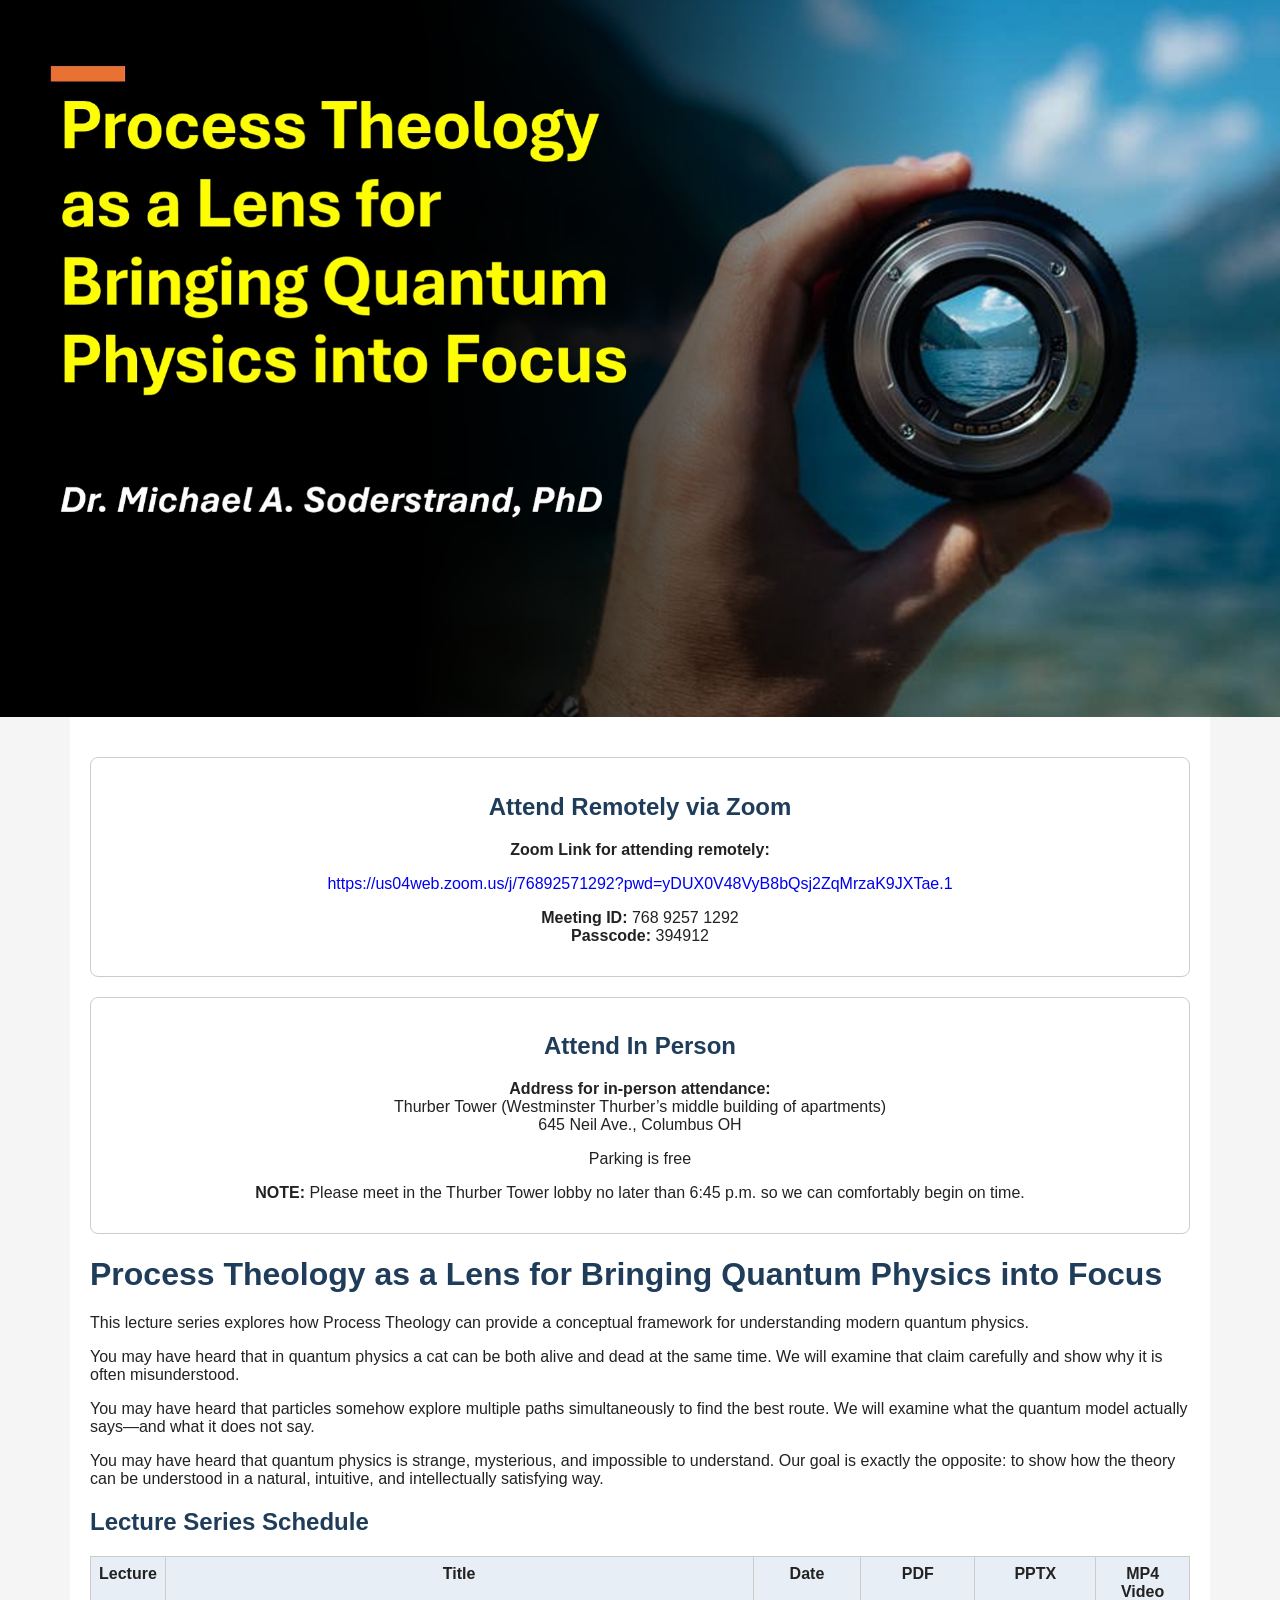
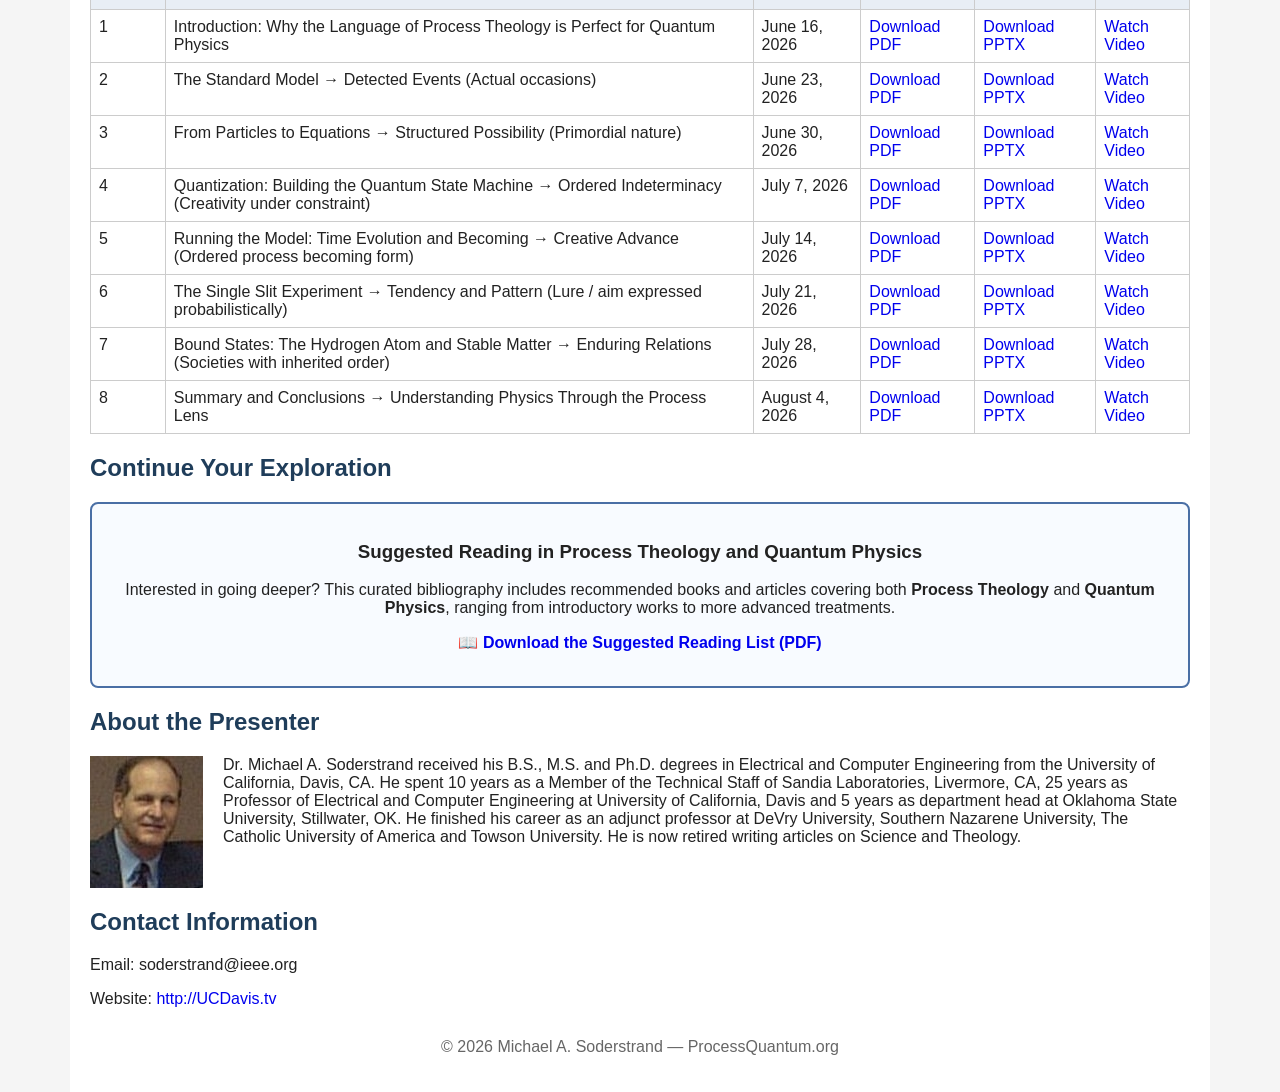
==== index1.html @ 41ed68d9 "Add lecture 8 video" ====
<!DOCTYPE html>
<html lang="en">
<head>
<meta charset="UTF-8">
<meta name="viewport" content="width=device-width, initial-scale=1.0">
<title>Process Theology as a Lens for Bringing Quantum Physics into Focus</title>
<link rel="stylesheet" href="style.css">
<script>
function comingSoon() {
  alert("Materials for this lecture are not yet available. Please check back soon.");
}
function videoSoon() {
  alert("Video recording coming soon.");
}
</script>
</head>
<body>
<header class="hero">
  <img src="images/banner.jpg" alt="Process Theology Banner">
</header>

<div class="container">

<div style="text-align:center; margin:20px 0; padding:15px; border:1px solid #ccc; border-radius:8px;">
  <h2>Attend Remotely via Zoom</h2>

  <p><strong>Zoom Link for attending remotely:</strong></p>

  <p>
    <a href="https://us04web.zoom.us/j/76892571292?pwd=yDUX0V48VyB8bQsj2ZqMrzaK9JXTae.1" target="_blank">
      https://us04web.zoom.us/j/76892571292?pwd=yDUX0V48VyB8bQsj2ZqMrzaK9JXTae.1
    </a>
  </p>

  <p>
    <strong>Meeting ID:</strong> 768 9257 1292<br>
    <strong>Passcode:</strong> 394912
  </p>
</div>

<div style="text-align:center; margin:20px 0; padding:15px; border:1px solid #ccc; border-radius:8px;">
  <h2>Attend In Person</h2>

  <p>
    <strong>Address for in-person attendance:</strong><br>
    Thurber Tower (Westminster Thurber’s middle building of apartments)<br>
    645 Neil Ave., Columbus OH
  </p>

  <p>Parking is free</p>

  <p>
    <strong>NOTE:</strong> Please meet in the Thurber Tower lobby no later than
    6:45 p.m. so we can comfortably begin on time.
  </p>
</div>

<h1>Process Theology as a Lens for Bringing Quantum Physics into Focus</h1>

<p>This lecture series explores how Process Theology can provide a conceptual framework for understanding modern quantum physics.</p>

<p>You may have heard that in quantum physics a cat can be both alive and dead at the same time. We will examine that claim carefully and show why it is often misunderstood.</p>

<p>You may have heard that particles somehow explore multiple paths simultaneously to find the best route. We will examine what the quantum model actually says—and what it does not say.</p>

<p>You may have heard that quantum physics is strange, mysterious, and impossible to understand. Our goal is exactly the opposite: to show how the theory can be understood in a natural, intuitive, and intellectually satisfying way.</p>

<h2>Lecture Series Schedule</h2>

<table>
<tr>
<th>Lecture</th><th>Title</th><th>Date</th><th>PDF</th><th>PPTX</th><th>MP4 Video</th>
</tr>

<tr>
<td>1</td>
<td>Introduction: Why the Language of Process Theology is Perfect for Quantum Physics</td>
<td>June 16, 2026</td>
<td><a href="lectures/lecture01.pdf">Download PDF</a></td>
<td><a href="lectures/lecture01.pptx">Download PPTX</a></td>
<td><a href="lectures/lecture01.html">Watch Video</a></td>
</tr>

<tr>
<td>2</td>
<td>The Standard Model → Detected Events (Actual occasions)</td>
<td>June 23, 2026</td>
<td><a href="lectures/lecture02.pdf">Download PDF</a></td>
<td><a href="lectures/lecture02.pptx">Download PPTX</a></td>
<td><a href="lectures/lecture02.html">Watch Video</a></td>
</tr>

<tr><td>3</td><td>From Particles to Equations → Structured Possibility (Primordial nature)</td><td>June 30, 2026</td>
<td><a href="lectures/lecture03.pdf">Download PDF</a></td>
<td><a href="lectures/lecture03.pptx">Download PPTX</a></td>
<td><a href="lectures/lecture03.html">Watch Video</a></td>

<tr>
<td>4</td>
<td>Quantization: Building the Quantum State Machine → Ordered Indeterminacy (Creativity under constraint)</td>
<td>July 7, 2026</td>
<td><a href="lectures/lecture04.pdf">Download PDF</a></td>
<td><a href="lectures/lecture04.pptx">Download PPTX</a></td>
<td><a href="lectures/lecture04.html">Watch Video</a></td>

</tr>
  
<tr><td>5</td><td>Running the Model: Time Evolution and Becoming → Creative Advance (Ordered process becoming form)</td><td>July 14, 2026</td>
<td><a href="lectures/lecture05.pdf">Download PDF</a></td>
<td><a href="lectures/lecture05.pptx">Download PPTX</a></td>
<td><a href="lectures/lecture05.html">Watch Video</a></td>
</tr>


<tr>
<td>6</td>
<td>The Single Slit Experiment → Tendency and Pattern (Lure / aim expressed probabilistically)</td>
<td>July 21, 2026</td>
<td><a href="lectures/lecture06.pdf">Download PDF</a></td>
<td><a href="lectures/lecture06.pptx">Download PPTX</a></td>
<td><a href="lectures/lecture06.html">Watch Video</a></td>
</tr>
<tr><td>7</td><td>Bound States: The Hydrogen Atom and Stable Matter → Enduring Relations (Societies with inherited order)</td><td>July 28, 2026</td><td><a href="lectures/lecture07.pdf">Download PDF</a></td><td><a href="lectures/lecture07.pptx">Download PPTX</a></td><td><a href="lectures/lecture07.html">Watch Video</a></td></tr>

<tr><td>8</td><td>Summary and Conclusions → Understanding Physics Through the Process Lens</td><td>August 4, 2026</td><td><a href="lectures/lecture08.pdf">Download PDF</a></td><td><a href="lectures/lecture08.pptx">Download PPTX</a></td><td><a href="#" onclick="videoSoon();return false;">Watch Video</a></td></tr>
</table>


<h2>Continue Your Exploration</h2>

<div style="text-align:center; margin:20px 0; padding:18px; border:2px solid #4a6fa5; border-radius:8px; background-color:#f8fbff;">
  <h3>Suggested Reading in Process Theology and Quantum Physics</h3>
  <p>
    Interested in going deeper? This curated bibliography includes recommended books and articles
    covering both <strong>Process Theology</strong> and <strong>Quantum Physics</strong>, ranging from
    introductory works to more advanced treatments.
  </p>
  <p>
    <a href="lectures/readings.pdf"><strong>📖 Download the Suggested Reading List (PDF)</strong></a>
  </p>
</div>


<h2>About the Presenter</h2>
<div class="bio">
<img src="images/michael.jpg" alt="Michael Soderstrand">
<p>Dr. Michael A. Soderstrand received his B.S., M.S. and Ph.D. degrees in Electrical and Computer Engineering from the University of California, Davis, CA. He spent 10 years as a Member of the Technical Staff of Sandia Laboratories, Livermore, CA, 25 years as Professor of Electrical and Computer Engineering at University of California, Davis and 5 years as department head at Oklahoma State University, Stillwater, OK. He finished his career as an adjunct professor at DeVry University, Southern Nazarene University, The Catholic University of America and Towson University. He is now retired writing articles on Science and Theology.</p>
</div>

<h2>Contact Information</h2>
<p>Email: soderstrand@ieee.org</p>
  <p>Website: <a href="http://UCDavis.tv" target="_blank">http://UCDavis.tv</a></p>

<footer>
<p>© 2026 Michael A. Soderstrand — ProcessQuantum.org</p>
</footer>
</div>
</body>
</html>
---- style.css ----
body{font-family:Arial,sans-serif;margin:0;background:#f5f5f5;color:#222;}
.hero img{width:100%;display:block;}
.container{max-width:1100px;margin:auto;padding:20px;background:white;}
h1,h2{color:#1f3d5a;}
table{width:100%;border-collapse:collapse;}
th,td{border:1px solid #ccc;padding:8px;vertical-align:top;}
th{background:#e8eef5;}
.bio{display:flex;gap:20px;align-items:flex-start;}
.bio img{width:127px;height:auto;}
.bio p{margin-top:0;}
footer{margin-top:30px;text-align:center;color:#666;}
a{text-decoration:none;}
a:hover{text-decoration:underline;}
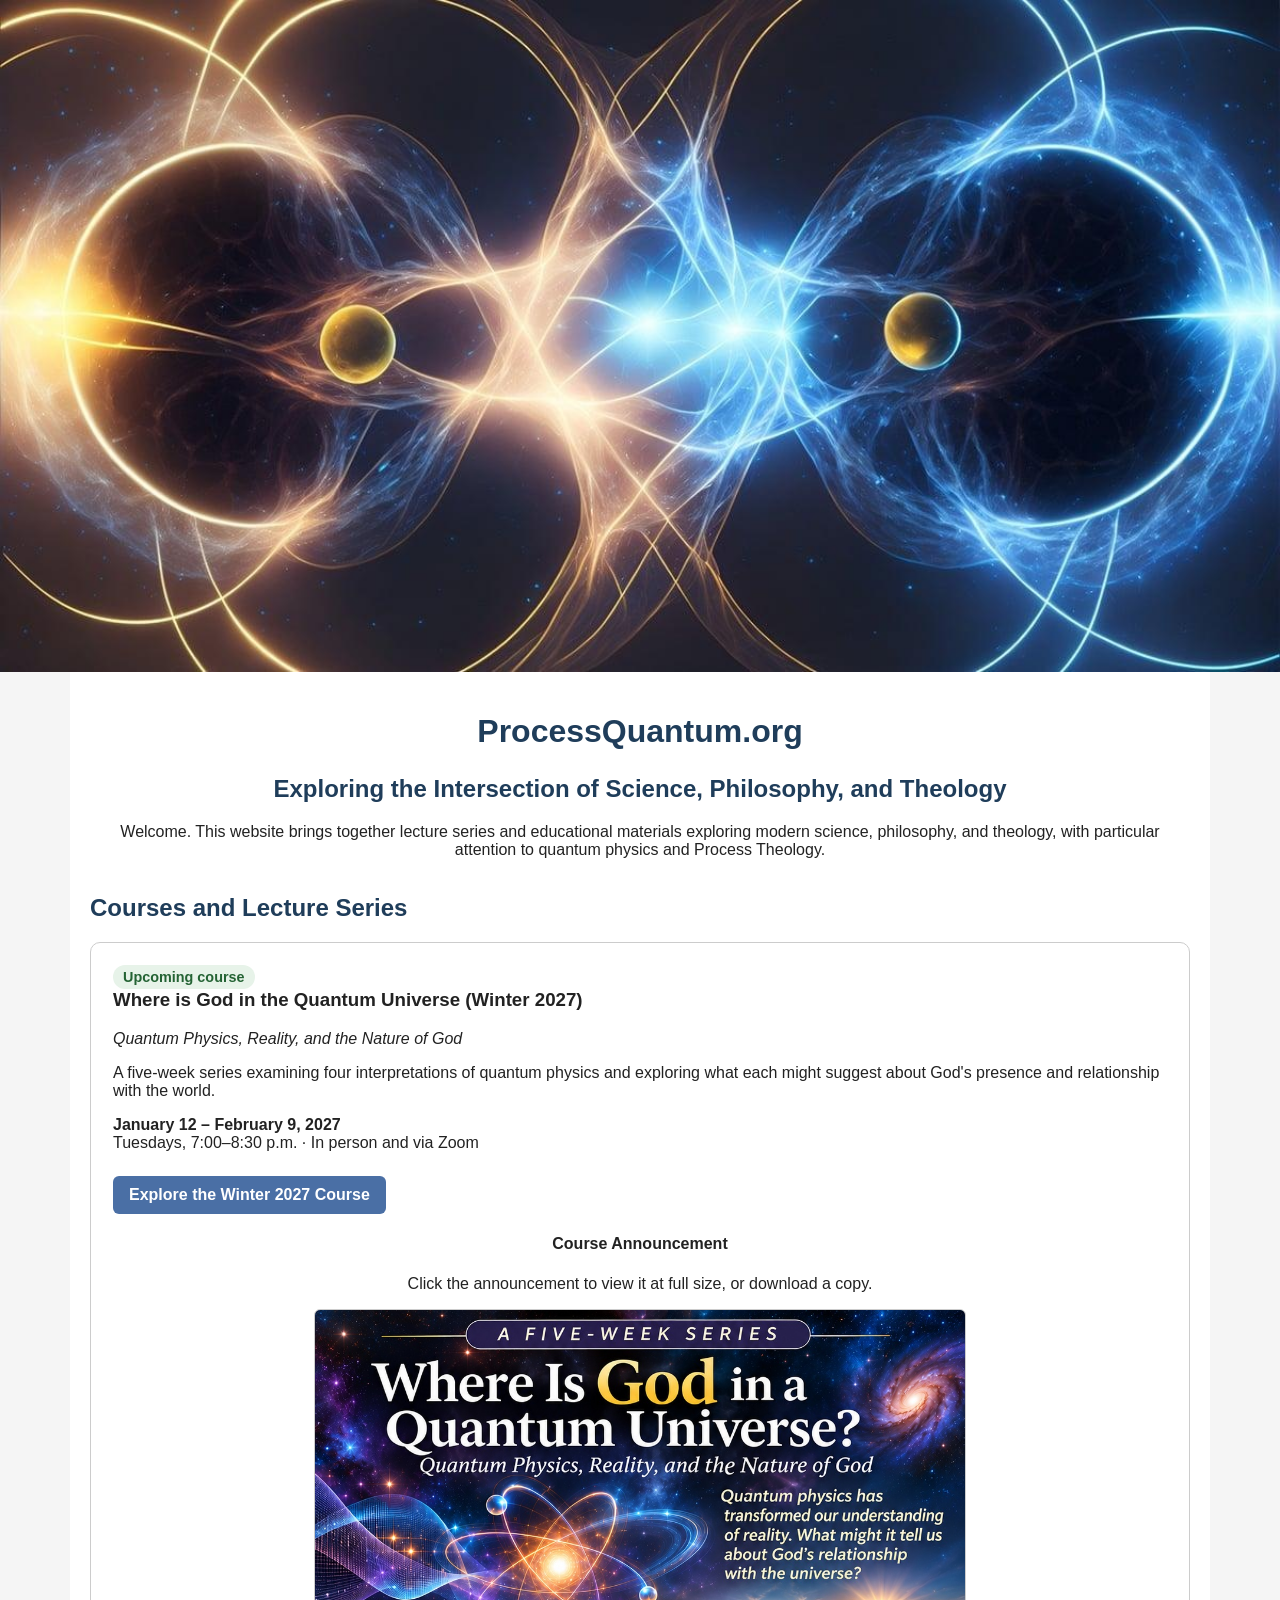
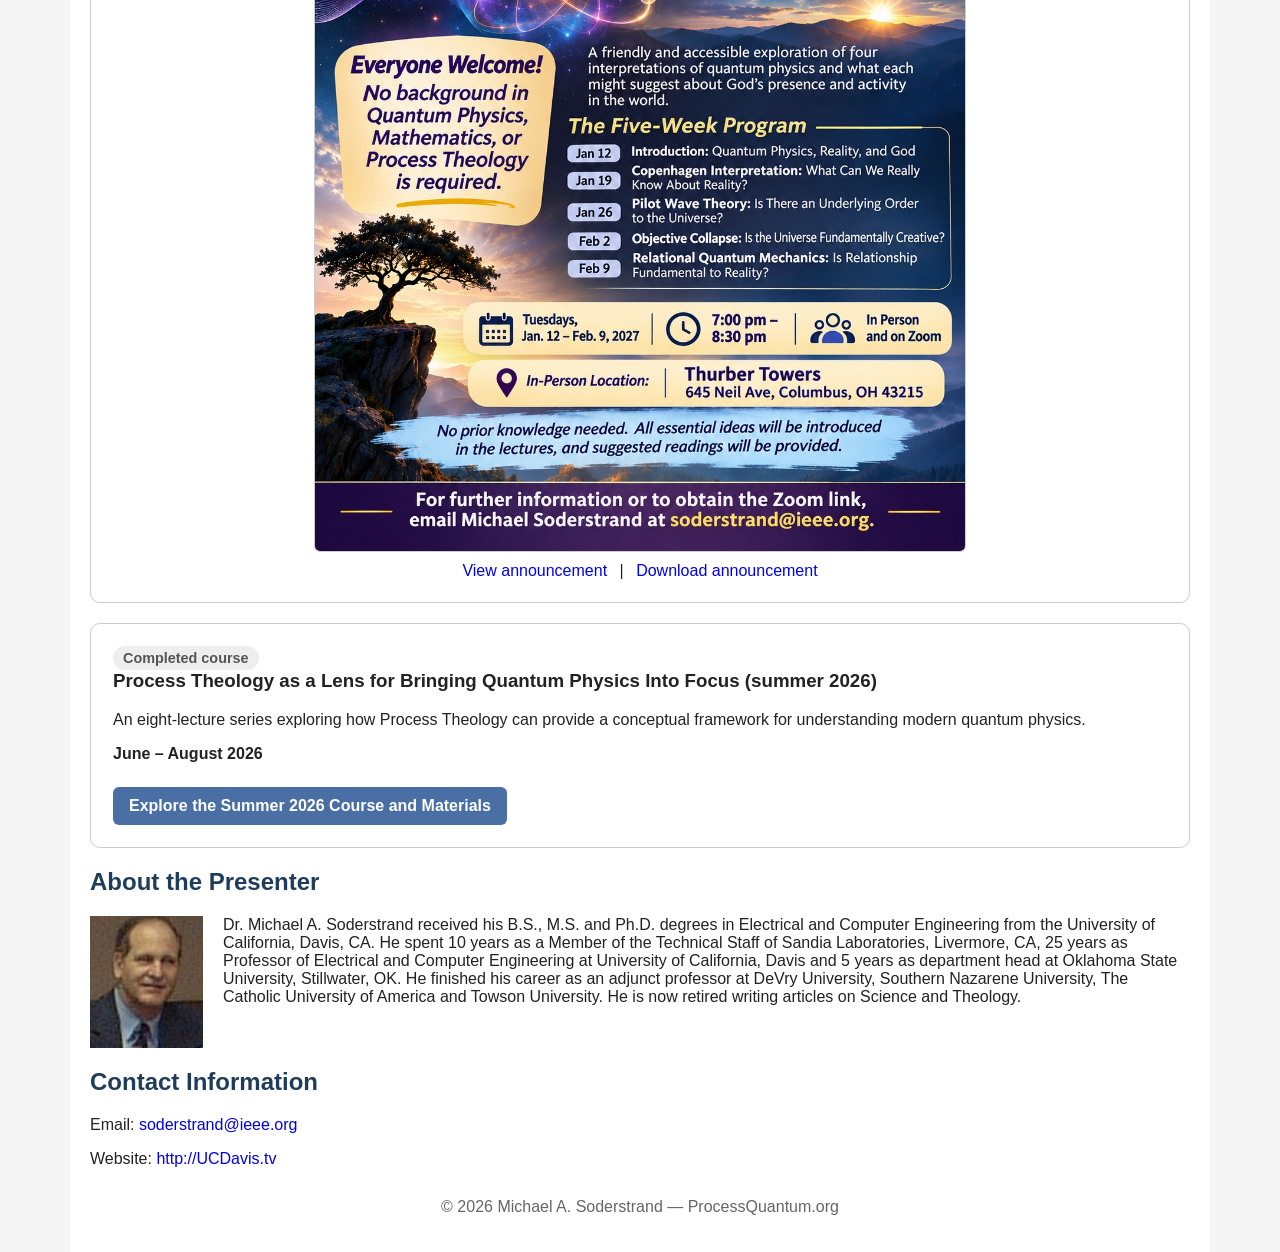
==== commit 24fdf1e2: "Add new course" ====
--- a/index1.html
+++ b/index1.html
@@ -1,160 +1,77 @@
-
 <!DOCTYPE html>
 <html lang="en">
 <head>
 <meta charset="UTF-8">
 <meta name="viewport" content="width=device-width, initial-scale=1.0">
-<title>Process Theology as a Lens for Bringing Quantum Physics into Focus</title>
+<title>ProcessQuantum.org | Science, Philosophy, and Theology</title>
 <link rel="stylesheet" href="style.css">
-<script>
-function comingSoon() {
-  alert("Materials for this lecture are not yet available. Please check back soon.");
-}
-function videoSoon() {
-  alert("Video recording coming soon.");
-}
-</script>
+<style>
+.course-card { border: 1px solid #ccc; border-radius: 10px; padding: 22px; margin: 20px 0; background: #fff; }
+.course-card h3 { margin-top: 0; }
+.course-card p:last-child { margin-bottom: 0; }
+.course-link { display: inline-block; margin-top: 8px; padding: 10px 16px; border-radius: 6px; background: #4a6fa5; color: white; text-decoration: none; font-weight: bold; }
+.course-link:hover { background: #36577f; }
+.intro { text-align: center; margin: 25px 0 35px; }
+.status { display: inline-block; padding: 4px 10px; border-radius: 14px; background: #e7f3e9; color: #246334; font-size: .9em; font-weight: bold; }
+.status-archive { background: #eee; color: #555; }
+.announcement { margin-top: 18px; text-align: center; }
+.announcement img { display: block; width: 100%; max-width: 650px; height: auto; margin: 10px auto; border: 1px solid #ccc; border-radius: 6px; }
+.announcement-actions { margin-top: 10px; }
+.announcement-actions a { margin: 0 8px; }
+</style>
 </head>
 <body>
 <header class="hero">
-  <img src="images/banner.jpg" alt="Process Theology Banner">
+  <img src="images/banner.jpg" alt="Process Theology and Quantum Physics">
 </header>
+<div class="container">
+  <h1 style="text-align:center;">ProcessQuantum.org</h1>
+  <div class="intro">
+    <h2>Exploring the Intersection of Science, Philosophy, and Theology</h2>
+    <p>Welcome. This website brings together lecture series and educational materials exploring modern science, philosophy, and theology, with particular attention to quantum physics and Process Theology.</p>
+  </div>
 
-<div class="container">
+  <h2>Courses and Lecture Series</h2>
 
-<div style="text-align:center; margin:20px 0; padding:15px; border:1px solid #ccc; border-radius:8px;">
-  <h2>Attend Remotely via Zoom</h2>
+  <section class="course-card">
+    <span class="status">Upcoming course</span>
+    <h3>Where is God in the Quantum Universe (Winter 2027)</h3>
+    <p><em>Quantum Physics, Reality, and the Nature of God</em></p>
+    <p>A five-week series examining four interpretations of quantum physics and exploring what each might suggest about God's presence and relationship with the world.</p>
+    <p><strong>January 12 – February 9, 2027</strong><br> Tuesdays, 7:00–8:30 p.m. · In person and via Zoom</p>
+    <a class="course-link" href="winter-2027.html">Explore the Winter 2027 Course</a>
+    <div class="announcement">
+      <h4>Course Announcement</h4>
+      <p>Click the announcement to view it at full size, or download a copy.</p>
+      <a href="images/announcement.jpg" target="_blank" rel="noopener" aria-label="View the Winter 2027 course announcement">
+        <img src="images/announcement.jpg" alt="Announcement for Where is God in the Quantum Universe, Winter 2027">
+      </a>
+      <div class="announcement-actions">
+        <a href="images/announcement.jpg" target="_blank" rel="noopener">View announcement</a>
+        |
+        <a href="images/announcement.jpg" download="Where-Is-God-in-the-Quantum-Universe-Winter-2027.jpg">Download announcement</a>
+      </div>
+    </div>
+  </section>
 
-  <p><strong>Zoom Link for attending remotely:</strong></p>
+  <section class="course-card">
+    <span class="status status-archive">Completed course</span>
+    <h3>Process Theology as a Lens for Bringing Quantum Physics Into Focus (summer 2026)</h3>
+    <p>An eight-lecture series exploring how Process Theology can provide a conceptual framework for understanding modern quantum physics.</p>
+    <p><strong>June – August 2026</strong></p>
+    <a class="course-link" href="summer-2026.html">Explore the Summer 2026 Course and Materials</a>
+  </section>
 
-  <p>
-    <a href="https://us04web.zoom.us/j/76892571292?pwd=yDUX0V48VyB8bQsj2ZqMrzaK9JXTae.1" target="_blank">
-      https://us04web.zoom.us/j/76892571292?pwd=yDUX0V48VyB8bQsj2ZqMrzaK9JXTae.1
-    </a>
-  </p>
+  <h2>About the Presenter</h2>
+  <div class="bio">
+    <img src="images/michael.jpg" alt="Michael Soderstrand">
+    <p>Dr. Michael A. Soderstrand received his B.S., M.S. and Ph.D. degrees in Electrical and Computer Engineering from the University of California, Davis, CA. He spent 10 years as a Member of the Technical Staff of Sandia Laboratories, Livermore, CA, 25 years as Professor of Electrical and Computer Engineering at University of California, Davis and 5 years as department head at Oklahoma State University, Stillwater, OK. He finished his career as an adjunct professor at DeVry University, Southern Nazarene University, The Catholic University of America and Towson University. He is now retired writing articles on Science and Theology.</p>
+  </div>
 
-  <p>
-    <strong>Meeting ID:</strong> 768 9257 1292<br>
-    <strong>Passcode:</strong> 394912
-  </p>
-</div>
-
-<div style="text-align:center; margin:20px 0; padding:15px; border:1px solid #ccc; border-radius:8px;">
-  <h2>Attend In Person</h2>
-
-  <p>
-    <strong>Address for in-person attendance:</strong><br>
-    Thurber Tower (Westminster Thurber’s middle building of apartments)<br>
-    645 Neil Ave., Columbus OH
-  </p>
-
-  <p>Parking is free</p>
-
-  <p>
-    <strong>NOTE:</strong> Please meet in the Thurber Tower lobby no later than
-    6:45 p.m. so we can comfortably begin on time.
-  </p>
-</div>
-
-<h1>Process Theology as a Lens for Bringing Quantum Physics into Focus</h1>
-
-<p>This lecture series explores how Process Theology can provide a conceptual framework for understanding modern quantum physics.</p>
-
-<p>You may have heard that in quantum physics a cat can be both alive and dead at the same time. We will examine that claim carefully and show why it is often misunderstood.</p>
-
-<p>You may have heard that particles somehow explore multiple paths simultaneously to find the best route. We will examine what the quantum model actually says—and what it does not say.</p>
-
-<p>You may have heard that quantum physics is strange, mysterious, and impossible to understand. Our goal is exactly the opposite: to show how the theory can be understood in a natural, intuitive, and intellectually satisfying way.</p>
-
-<h2>Lecture Series Schedule</h2>
-
-<table>
-<tr>
-<th>Lecture</th><th>Title</th><th>Date</th><th>PDF</th><th>PPTX</th><th>MP4 Video</th>
-</tr>
-
-<tr>
-<td>1</td>
-<td>Introduction: Why the Language of Process Theology is Perfect for Quantum Physics</td>
-<td>June 16, 2026</td>
-<td><a href="lectures/lecture01.pdf">Download PDF</a></td>
-<td><a href="lectures/lecture01.pptx">Download PPTX</a></td>
-<td><a href="lectures/lecture01.html">Watch Video</a></td>
-</tr>
-
-<tr>
-<td>2</td>
-<td>The Standard Model → Detected Events (Actual occasions)</td>
-<td>June 23, 2026</td>
-<td><a href="lectures/lecture02.pdf">Download PDF</a></td>
-<td><a href="lectures/lecture02.pptx">Download PPTX</a></td>
-<td><a href="lectures/lecture02.html">Watch Video</a></td>
-</tr>
-
-<tr><td>3</td><td>From Particles to Equations → Structured Possibility (Primordial nature)</td><td>June 30, 2026</td>
-<td><a href="lectures/lecture03.pdf">Download PDF</a></td>
-<td><a href="lectures/lecture03.pptx">Download PPTX</a></td>
-<td><a href="lectures/lecture03.html">Watch Video</a></td>
-
-<tr>
-<td>4</td>
-<td>Quantization: Building the Quantum State Machine → Ordered Indeterminacy (Creativity under constraint)</td>
-<td>July 7, 2026</td>
-<td><a href="lectures/lecture04.pdf">Download PDF</a></td>
-<td><a href="lectures/lecture04.pptx">Download PPTX</a></td>
-<td><a href="lectures/lecture04.html">Watch Video</a></td>
-
-</tr>
-  
-<tr><td>5</td><td>Running the Model: Time Evolution and Becoming → Creative Advance (Ordered process becoming form)</td><td>July 14, 2026</td>
-<td><a href="lectures/lecture05.pdf">Download PDF</a></td>
-<td><a href="lectures/lecture05.pptx">Download PPTX</a></td>
-<td><a href="lectures/lecture05.html">Watch Video</a></td>
-</tr>
-
-
-<tr>
-<td>6</td>
-<td>The Single Slit Experiment → Tendency and Pattern (Lure / aim expressed probabilistically)</td>
-<td>July 21, 2026</td>
-<td><a href="lectures/lecture06.pdf">Download PDF</a></td>
-<td><a href="lectures/lecture06.pptx">Download PPTX</a></td>
-<td><a href="lectures/lecture06.html">Watch Video</a></td>
-</tr>
-<tr><td>7</td><td>Bound States: The Hydrogen Atom and Stable Matter → Enduring Relations (Societies with inherited order)</td><td>July 28, 2026</td><td><a href="lectures/lecture07.pdf">Download PDF</a></td><td><a href="lectures/lecture07.pptx">Download PPTX</a></td><td><a href="lectures/lecture07.html">Watch Video</a></td></tr>
-
-<tr><td>8</td><td>Summary and Conclusions → Understanding Physics Through the Process Lens</td><td>August 4, 2026</td><td><a href="lectures/lecture08.pdf">Download PDF</a></td><td><a href="lectures/lecture08.pptx">Download PPTX</a></td><td><a href="#" onclick="videoSoon();return false;">Watch Video</a></td></tr>
-</table>
-
-
-<h2>Continue Your Exploration</h2>
-
-<div style="text-align:center; margin:20px 0; padding:18px; border:2px solid #4a6fa5; border-radius:8px; background-color:#f8fbff;">
-  <h3>Suggested Reading in Process Theology and Quantum Physics</h3>
-  <p>
-    Interested in going deeper? This curated bibliography includes recommended books and articles
-    covering both <strong>Process Theology</strong> and <strong>Quantum Physics</strong>, ranging from
-    introductory works to more advanced treatments.
-  </p>
-  <p>
-    <a href="lectures/readings.pdf"><strong>📖 Download the Suggested Reading List (PDF)</strong></a>
-  </p>
-</div>
-
-
-<h2>About the Presenter</h2>
-<div class="bio">
-<img src="images/michael.jpg" alt="Michael Soderstrand">
-<p>Dr. Michael A. Soderstrand received his B.S., M.S. and Ph.D. degrees in Electrical and Computer Engineering from the University of California, Davis, CA. He spent 10 years as a Member of the Technical Staff of Sandia Laboratories, Livermore, CA, 25 years as Professor of Electrical and Computer Engineering at University of California, Davis and 5 years as department head at Oklahoma State University, Stillwater, OK. He finished his career as an adjunct professor at DeVry University, Southern Nazarene University, The Catholic University of America and Towson University. He is now retired writing articles on Science and Theology.</p>
-</div>
-
-<h2>Contact Information</h2>
-<p>Email: soderstrand@ieee.org</p>
-  <p>Website: <a href="http://UCDavis.tv" target="_blank">http://UCDavis.tv</a></p>
-
-<footer>
-<p>© 2026 Michael A. Soderstrand — ProcessQuantum.org</p>
-</footer>
+  <h2>Contact Information</h2>
+  <p>Email: <a href="mailto:soderstrand@ieee.org">soderstrand@ieee.org</a></p>
+  <p>Website: <a href="http://UCDavis.tv" target="_blank" rel="noopener">http://UCDavis.tv</a></p>
+  <footer><p>© 2026 Michael A. Soderstrand — ProcessQuantum.org</p></footer>
 </div>
 </body>
 </html>
